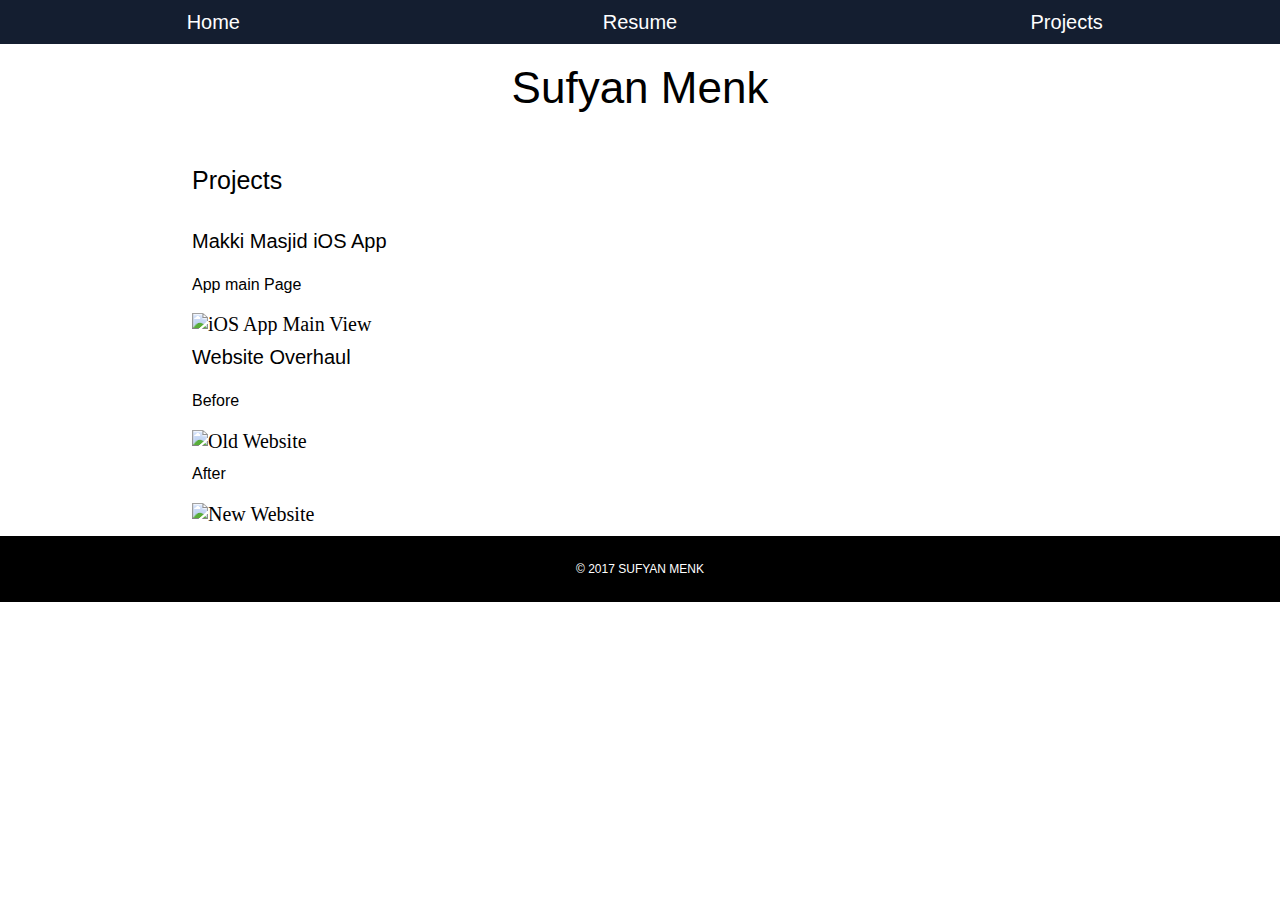
==== projects/index.html @ 123dd88e "Changed modernizr to site.js and made changes to all index.html files" ====
<!DOCTYPE html>
<html lang="en" id="projects">

<head id="home" lang="en">
  <title>Projects</title>
  <meta charset="utf-8" />
  <meta name="viewport" content="width=device-width,initial-scale=1.0,shrink-to-fit=no" />
  <link rel="stylesheet" href="../css/screen.css" />
  <script src="../js/site.js"></script>
</head>

<body>
  <!-- header -->
  <header id="header">
    <!-- navigation -->
    <nav id="navigation">
      <ul>
        <li id="nav-home"><a href="../">Home</a></li>
        <li id="nav-resume"><a href="../resume/">Resume</a></li>
        <li id="nav-projects"><a href="../projects/">Projects</a></li>
      </ul>
    </nav>
    <h1 id="name-title">Sufyan Menk</h1>
  </header>
  <!-- main content -->
  <main id="projects-content">
    <article id="primary">
      <h2>Projects</h2>
      <section id="app">
        <h3>Makki Masjid iOS App</h3>
        <h4>App main Page</h4> <img src="../media/app_screenshot.jpg" alt="iOS App Main View" />
      </section>
      <section id="website">
        <h3>Website Overhaul</h3>
        <h4>Before</h4>
        <img src="../media/old.png" alt="Old Website" />
        <h4>After</h4>
        <img src="../media/new.png" alt="New Website" />
      </section>
    </article>
  </main>
  <footer id="footer">
    <p>&copy; 2017 Sufyan Menk</p>
  </footer>
</body>

</html>
---- css/screen.css ----
/* http://meyerweb.com/eric/tools/css/reset/
   v2.0 | 20110126
   License: none (public domain)
*/

/* stylelint-disable */

a,
abbr,
acronym,
address,
applet,
article,
aside,
audio,
b,
big,
blockquote,
body,
canvas,
caption,
center,
cite,
code,
dd,
del,
details,
dfn,
div,
dl,
dt,
em,
embed,
fieldset,
figcaption,
figure,
footer,
form,
h1,
h2,
h3,
h4,
h5,
h6,
header,
hgroup,
html,
i,
iframe,
img,
ins,
kbd,
label,
legend,
li,
mark,
menu,
nav,
object,
ol,
output,
p,
pre,
q,
ruby,
s,
samp,
section,
small,
span,
strike,
strong,
sub,
summary,
sup,
table,
tbody,
td,
tfoot,
th,
thead,
time,
tr,
tt,
u,
ul,
var,
video {
  margin: 0;
  padding: 0;
  border: 0;
  font: inherit;
  vertical-align: baseline
}

article,
aside,
details,
figcaption,
figure,
footer,
header,
hgroup,
main,
menu,
nav,
section {
  display: block
}

html,
.stylelint {
  line-height: 1
}

body,
.stylelint {
  line-height: inherit
}

ol,
ul,
.stylelint {
  list-style: none
}

blockquote,
q {
  quotes: none
}

blockquote:after,
blockquote:before,
q:after,
q:before {
  content: '';
  content: none
}

table {
  border-collapse: collapse;
  border-spacing: 0
}

/* stylelint-enable */

/* Begin site styles below */

/* Base Styles */

/*
  Hint: these tend to be
  1. element selectors
  2. concerned with color and typography
  3. basic element presenation
*/

html {
  font-size: 1.25em; /* 20/16 = 1.25em */
  line-height: 1.1em; /* 22/20 = 1.1em */
  background-image: url(../media/pattern.png);
  background-repeat: repeat;
}

body {
  padding-top: 3.3em; /* 66/20 = 3.3em */
}

main {
  padding-right: 1.65em; /* 33/20 = 1.65em */
  padding-left: 1.65em; /* 33/20 = 1.65em */
}

h1,
h2,
h3,
h4,
h5,
h6,
p {
  padding-bottom: 1.1em; /* 22/20 = 1.1em */
}

h1,
h2,
h3,
h4,
h5,
h6 {
  font-family: "Trebuchet MS", Helvetica, sans-serif;
  font-weight: 400;
}

h1 {
  font-size: 2.2em; /* 44/20 = 2.2 ee */
  line-height: 1em; /* 44/44 = 1.0em */
}

h2 {
  font-size: 1.25em; /* 25/20 = 1.25 em */
  line-height: 1.76em; /* 44/25 = 0.88 em */
}

h3 {
  font-size: 1em; /* 20/20 = 1em */
  line-height: 1.1em; /* 22/20 = 1.1em */
  font-weight: normal;
}

h4 {
  font-size: 0.8em; /* 16/20 = 0.8em */
  line-height: 1.375em; /* 22/16 = 1.375em */
  font-weight: normal;
}

p {
  font-family: "Georgia", serif;
}

ol,
ul {
  padding-bottom: 0.55em; /* 11/20 = 0.55 */
  font-family: "Georgia", serif;
}

ol {
  list-style-type: decimal;
}

ul {
  list-style-type: square;
}

li ol,
li ul {
  padding-left: 1.1em; /* 22/20 = 1.1 */
  padding-bottom: 0.55em; /* 11/20 = 0.55 */
}

li ol {
  list-style-type: lower-alpha;
}

li li ol {
  list-style-type: lower-roman;
}

footer {
  padding: 1.1em; /* 22/20 = 1.1em */
  text-align: center;
  background-color: #000000;
  color: #FFFFFF;
}

footer p {
  text-transform: uppercase;
  font-family: "Trebuchet MS", Helvetica, sans-serif;
  padding: 0;
  font-size: 0.6em; /* 12/20 = 0.6em */
  line-height: 1.833em; /* 22/12 = 1.833em */
}


/* Responsive Media */

img,
video,
audio {
  display: block;
  max-width: 100%;
  padding-bottom: 0.55em;
}

/* Layout Styles */

/*
  Hint: these tend to be
  1. IDs; but also classes, sometimes
  2. concerned with layout and spatial
     relationships
*/

#navigation {
  position: absolute;
  width: 100%;
  top: 0;
  left: 0;
}

#navigation ul,
#navigation li {
  list-style-type: none;
  padding-bottom: 0;
  border: none;
}

#navigation #name {
  font-weight: bold;
}

#navigation ul {
  background: #141E30;
}

#navigation li {
  background: #141E30;
  float: left;
  width: 33.33333333%;
}

#navigation a {
  display: block;
  width: 100%;
  color: #FFFFFF;
  text-decoration: none;
  font-family: "Trebuchet MS", Helvetica, sans-serif;
  text-align: center;
  padding-top: 0.55em; /* 11/20 = 0.55 */
  padding-bottom: 0.55em; /* 11/20 = 0.55 */
}


#name-title {
  text-align: center;
}

#social ul {
  text-align: center;
  list-style-type: none;
  padding: 1em; /* 20/20 = 1.0em */
  margin: auto;
}

#social ul li {
  display: inline-block;
  margin-left: 0.5em; /* 10/20 = 0.5em; */
  margin-right: 0.5em; /* 10/20 = 0.5em; */
}

#social ul li a {
  text-decoration: none;
  color: #000000;
  cursor: pointer;
}

#software-exp ul,
#tech-skills ul {
  text-align: center;
  padding: 0;
}

#software-exp ul li,
#tech-skills ul li {
  display: block;
  list-style-type: none;
  padding-bottom: 0.55em; /* 11/20 = 0.55 */
}

/* Modular Styles */

/*
  Repeating style patterns.
  Hint: these tend to be:
  1. classes and relationship selectors
  2. concerned with adjustments to base styles,
      spacing, color, etc. etc.
*/


.headshot {
  border-radius: 50%;
  width: 10em; /* 200/20 = 10em */
  margin: auto;
  box-shadow: -0.05em 0.05em 1em #888888; /* -1/20 = -0.05em , 1/20 = 0.05em , 20/20 = 1em */
  padding: 0;
}

.social-media-icon {
  width: 3.5em; /* 70/20 = 3.5em */
}

.card {
  background-color: #FFFFFF;
  border-radius: 0.05em;
  margin-bottom: 2.2em; /* 44/20 = 2.23m */
  box-shadow: -0.05em 0.05em 0.15em #888888; /* -1/20 = -0.05em , 1/20 = 0.05em , 3/20 = 0.15em */
  padding: 1.65em; /* 33/20 = 1.65em */
}

.card h1,
.card h2,
.card h3,
.card h4,
.card h5,
.card h6 {
  text-align: center;
}

.card h2 {
  font-size: 1.65em; /* 33/20 = 1.65em */
  line-height: 0.3333em; /*11/33 = 0.333em */
}

/* State Styles */

/*
  States of the browser and user access
  conditions.
  Hint: these tend to be:
  1. Driven by media queries
  2. Influenced by JavaScript
  3. Organized by Base, Layout, Module, State
*/


@media screen and (min-width: 600px) {

  #content {
    width: auto;
    margin-top: 1.1em; /* 22/20 = 1.1em */
    display: grid;
    grid-template-columns: repeat(10, 1fr);
    grid-template-rows: auto auto;
    grid-gap: 2em; /* 40/20 = 2em */
  }

  #primary {
    grid-column: 5/11;
    grid-row: 1;
  }

  #social {
    grid-column: 1/5;
    grid-row: 1;
  }

  .headshot {
    width: 12.5em; /* 250/20 = 12.5em */
  }
}

@media screen and (min-width: 1280px) {

  main {
    padding-right: 15%;
    padding-left: 15%;
  }

}
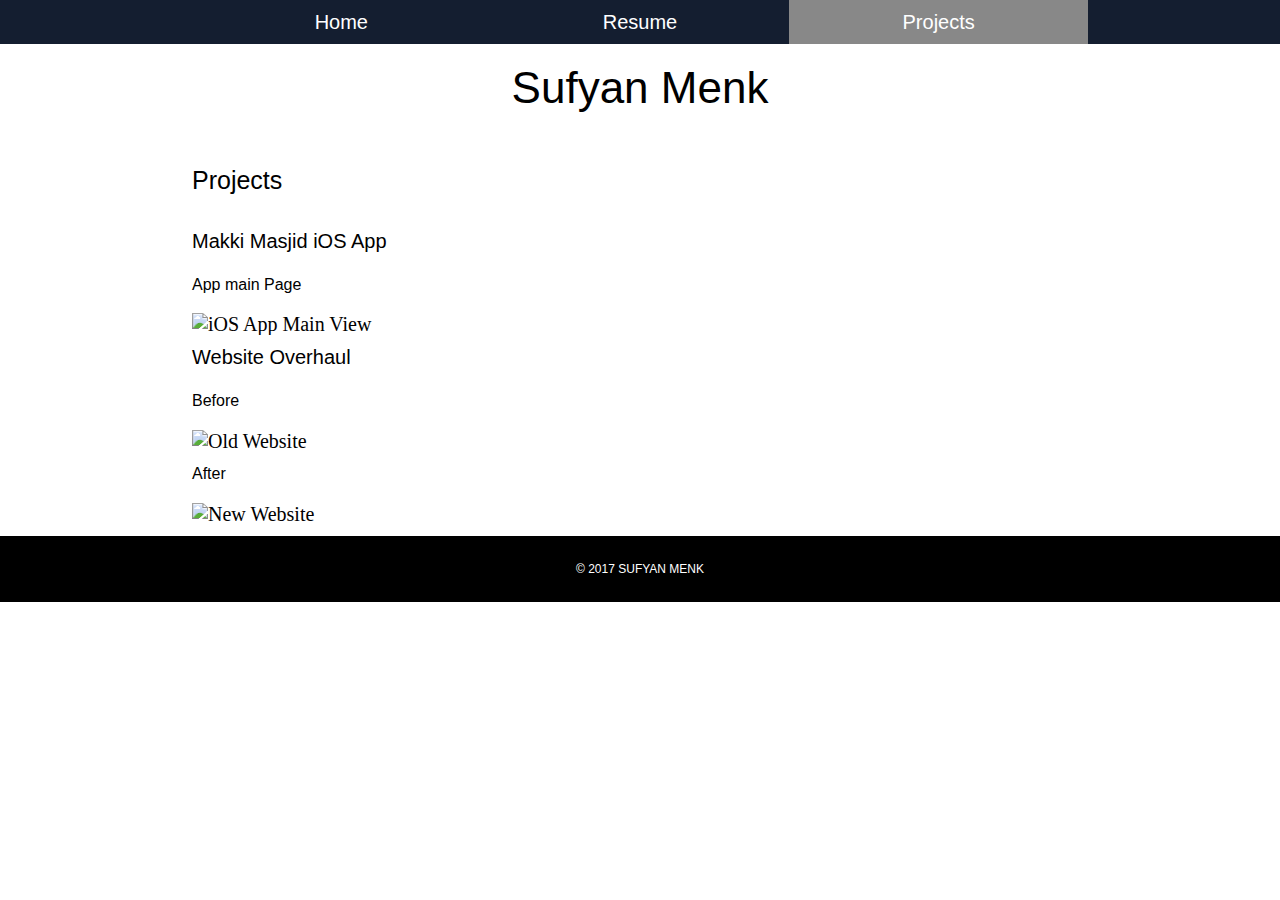
==== commit b1fdbf0b: "added jquery" ====
--- a/projects/index.html
+++ b/projects/index.html
@@ -6,7 +6,7 @@
   <meta charset="utf-8" />
   <meta name="viewport" content="width=device-width,initial-scale=1.0,shrink-to-fit=no" />
   <link rel="stylesheet" href="../css/screen.css" />
-  <script src="../js/site.js"></script>
+    <script src="../js/site.js"></script>
 </head>
 
 <body>
@@ -42,6 +42,8 @@
   <footer id="footer">
     <p>&copy; 2017 Sufyan Menk</p>
   </footer>
+  <script src="https://ajax.googleapis.com/ajax/libs/jquery/3.2.1/jquery.min.js"></script>
+  <script src="../js/site.js"></script>
 </body>
 
 </html>
--- a/css/screen.css
+++ b/css/screen.css
@@ -164,6 +164,7 @@
 
 body {
   padding-top: 3.3em; /* 66/20 = 3.3em */
+  
 }
 
 main {
@@ -188,7 +189,6 @@
 h5,
 h6 {
   font-family: "Trebuchet MS", Helvetica, sans-serif;
-  font-weight: 400;
 }
 
 h1 {
@@ -214,13 +214,13 @@
 }
 
 p {
-  font-family: "Georgia", serif;
+  font-family: Georgia, serif;
 }
 
 ol,
 ul {
   padding-bottom: 0.55em; /* 11/20 = 0.55 */
-  font-family: "Georgia", serif;
+  font-family: Georgia, serif;
 }
 
 ol {
@@ -285,6 +285,7 @@
   width: 100%;
   top: 0;
   left: 0;
+  background-color: #141E30;
 }
 
 #navigation ul,
@@ -319,6 +320,11 @@
   padding-bottom: 0.55em; /* 11/20 = 0.55 */
 }
 
+#home #nav-home,
+#resume #nav-resume,
+#projects #nav-projects {
+  background-color: #888888;
+}
 
 #name-title {
   text-align: center;
@@ -398,7 +404,12 @@
 
 .card h2 {
   font-size: 1.65em; /* 33/20 = 1.65em */
-  line-height: 0.3333em; /*11/33 = 0.333em */
+  line-height: 1em; /*33/33 = 1em */
+}
+
+.card h3 {
+  font-size: 1.1em; /* 22/20 = 1.1em */
+  line-height: 1em; /* 22/22 = 1em */
 }
 
 /* State Styles */
@@ -413,6 +424,7 @@
 */
 
 
+
 @media screen and (min-width: 600px) {
 
   #content {
@@ -437,6 +449,11 @@
   .headshot {
     width: 12.5em; /* 250/20 = 12.5em */
   }
+  
+  #navigation ul{
+    padding-left: 10%;
+    padding-right: 10%;
+  } 
 }
 
 @media screen and (min-width: 1280px) {
@@ -445,5 +462,10 @@
     padding-right: 15%;
     padding-left: 15%;
   }
-
-}
+  
+  #navigation ul{
+    padding-right: 15%;
+    padding-left: 15%;
+  }
+  
+}
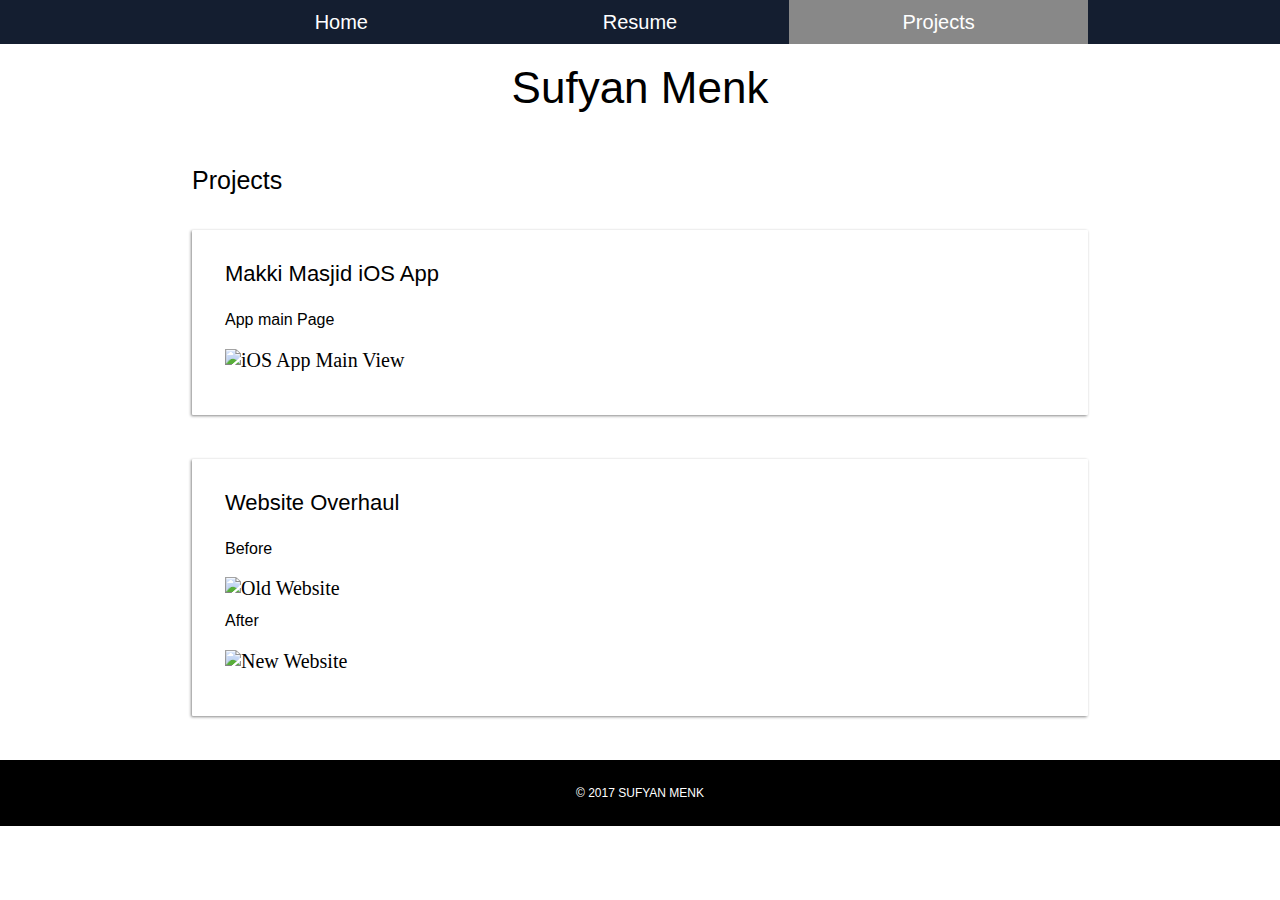
==== commit 35fcea48: "added csgrid checker and started modfying project.html" ====
--- a/projects/index.html
+++ b/projects/index.html
@@ -6,7 +6,6 @@
   <meta charset="utf-8" />
   <meta name="viewport" content="width=device-width,initial-scale=1.0,shrink-to-fit=no" />
   <link rel="stylesheet" href="../css/screen.css" />
-    <script src="../js/site.js"></script>
 </head>
 
 <body>
@@ -24,20 +23,20 @@
   </header>
   <!-- main content -->
   <main id="projects-content">
-    <article id="primary">
+    <section id="primary">
       <h2>Projects</h2>
-      <section id="app">
+      <article id="app" class="card">
         <h3>Makki Masjid iOS App</h3>
         <h4>App main Page</h4> <img src="../media/app_screenshot.jpg" alt="iOS App Main View" />
-      </section>
-      <section id="website">
+      </article>
+      <article id="website" class="card">
         <h3>Website Overhaul</h3>
         <h4>Before</h4>
         <img src="../media/old.png" alt="Old Website" />
         <h4>After</h4>
         <img src="../media/new.png" alt="New Website" />
-      </section>
-    </article>
+      </article>
+    </section>
   </main>
   <footer id="footer">
     <p>&copy; 2017 Sufyan Menk</p>
--- a/css/screen.css
+++ b/css/screen.css
@@ -397,7 +397,7 @@
 .card h2,
 .card h3,
 .card h4,
-.card h5,
+.card h5,`
 .card h6 {
   text-align: center;
 }
@@ -427,7 +427,7 @@
 
 @media screen and (min-width: 600px) {
 
-  #content {
+  .cssgrid #content {
     width: auto;
     margin-top: 1.1em; /* 22/20 = 1.1em */
     display: grid;
@@ -436,12 +436,12 @@
     grid-gap: 2em; /* 40/20 = 2em */
   }
 
-  #primary {
+  .cssgrid #primary {
     grid-column: 5/11;
     grid-row: 1;
   }
 
-  #social {
+  .cssgrid #social {
     grid-column: 1/5;
     grid-row: 1;
   }
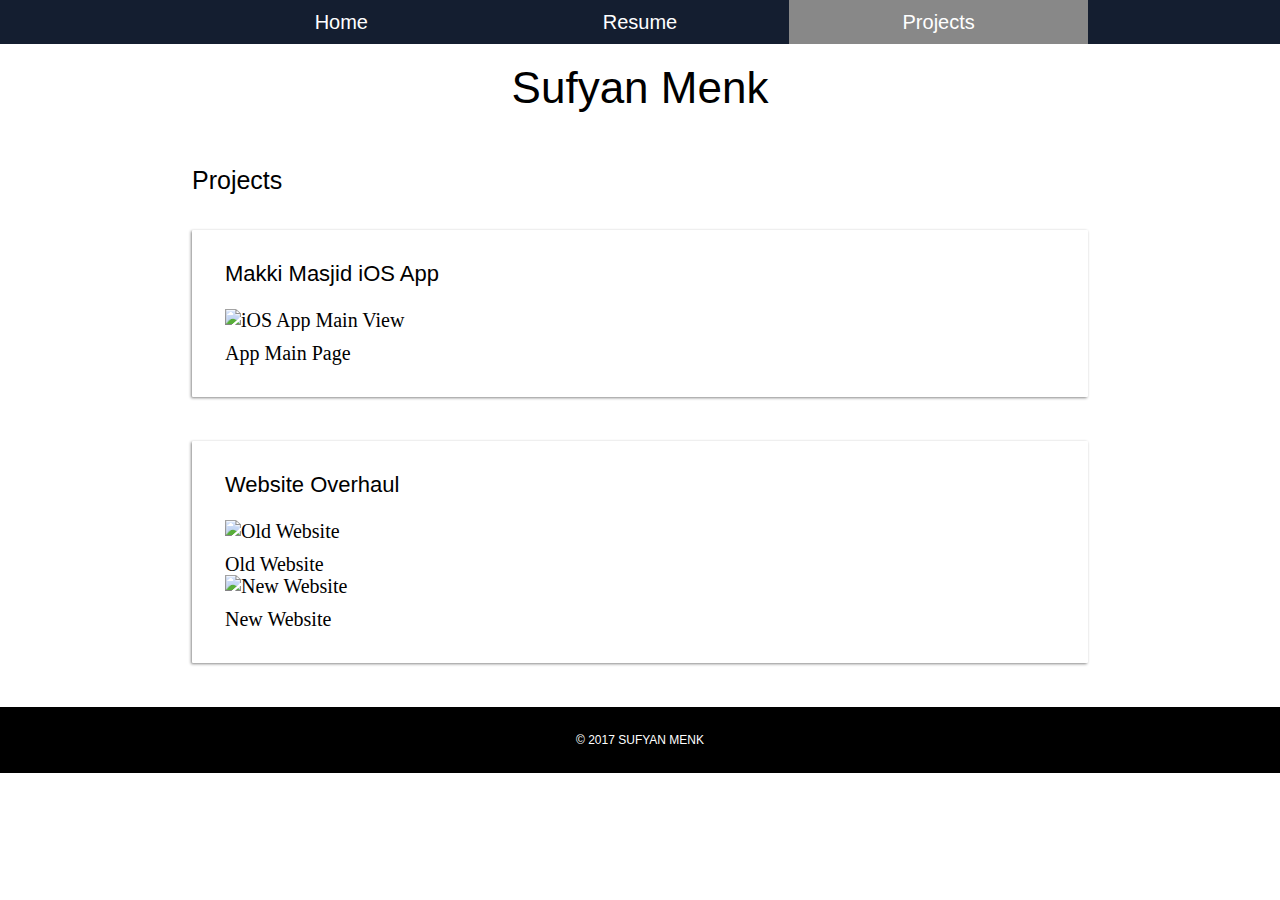
==== commit 9ff97cae: "add figure tags to project.html" ====
--- a/projects/index.html
+++ b/projects/index.html
@@ -27,14 +27,21 @@
       <h2>Projects</h2>
       <article id="app" class="card">
         <h3>Makki Masjid iOS App</h3>
-        <h4>App main Page</h4> <img src="../media/app_screenshot.jpg" alt="iOS App Main View" />
+        <figure>
+          <img src="../media/app_screenshot.jpg" alt="iOS App Main View" />
+          <figcaption>App Main Page</figcaption>
+        </figure>
       </article>
       <article id="website" class="card">
         <h3>Website Overhaul</h3>
-        <h4>Before</h4>
-        <img src="../media/old.png" alt="Old Website" />
-        <h4>After</h4>
-        <img src="../media/new.png" alt="New Website" />
+        <figure>
+          <img src="../media/old.png" alt="Old Website" />
+          <figcaption>Old Website</figcaption>
+        </figure>
+        <figure>
+          <img src="../media/new.png" alt="New Website" />
+          <figcaption>New Website</figcaption>
+        </figure>
       </article>
     </section>
   </main>
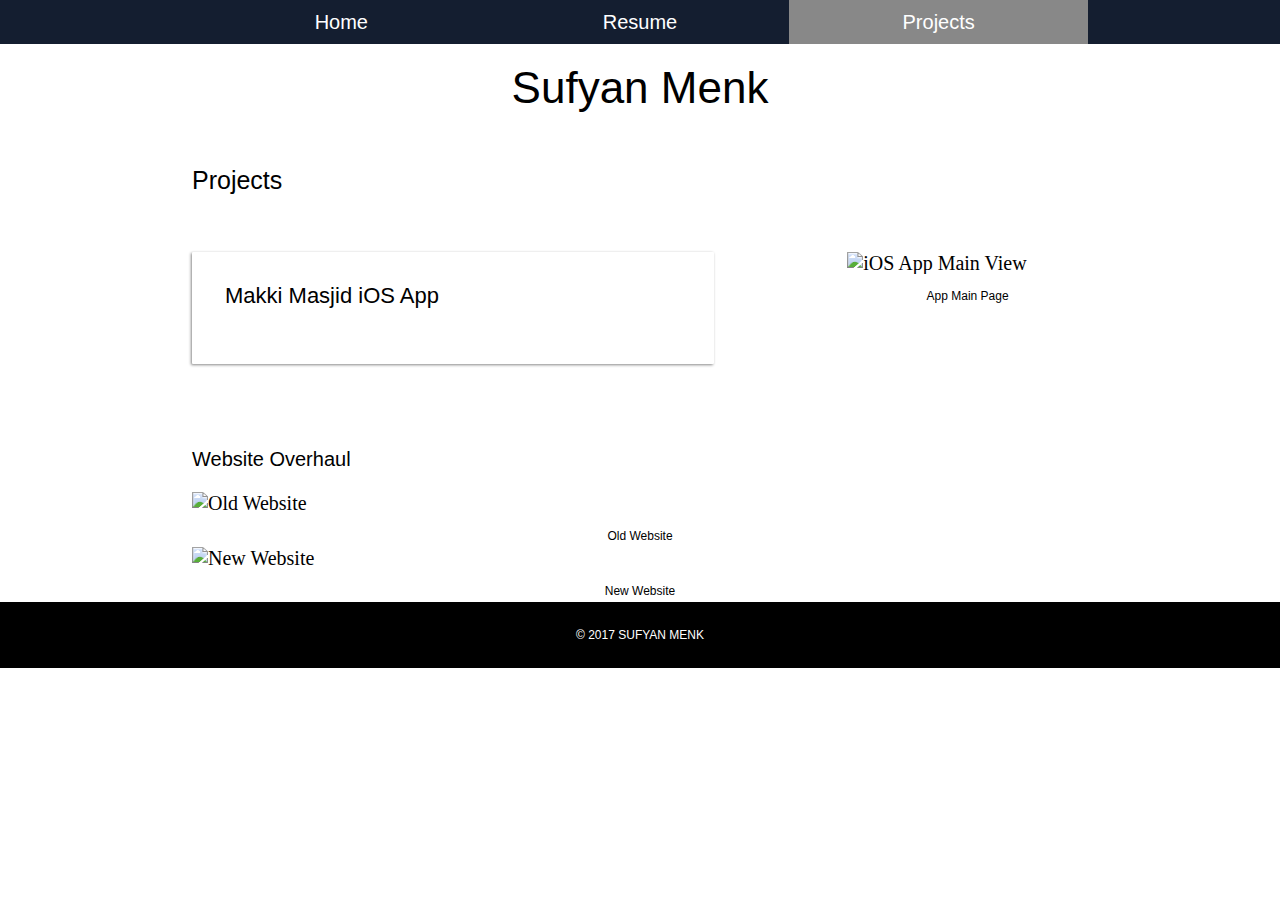
==== commit 0a36c4c4: "added cssgrid to projects page" ====
--- a/projects/index.html
+++ b/projects/index.html
@@ -25,14 +25,18 @@
   <main id="projects-content">
     <section id="primary">
       <h2>Projects</h2>
-      <article id="app" class="card">
-        <h3>Makki Masjid iOS App</h3>
-        <figure>
+      
+        <article id="app">
+         <section class="card">
+            <h3>Makki Masjid iOS App</h3>
+         </section>
+         <figure>
           <img src="../media/app_screenshot.jpg" alt="iOS App Main View" />
           <figcaption>App Main Page</figcaption>
         </figure>
       </article>
-      <article id="website" class="card">
+      
+       <article id="website">
         <h3>Website Overhaul</h3>
         <figure>
           <img src="../media/old.png" alt="Old Website" />
@@ -43,6 +47,7 @@
           <figcaption>New Website</figcaption>
         </figure>
       </article>
+      
     </section>
   </main>
   <footer id="footer">
--- a/css/screen.css
+++ b/css/screen.css
@@ -260,6 +260,12 @@
   line-height: 1.833em; /* 22/12 = 1.833em */
 }
 
+figcaption {
+  font-family: "Trebuchet MS", Helvetica, sans-serif;
+  font-size: 0.6em; /* 12/20 = 0.6em */
+  line-height: 1.833em; /* 22/12 = 1.833em */
+  text-align: center;
+}
 
 /* Responsive Media */
 
@@ -436,7 +442,7 @@
     grid-gap: 2em; /* 40/20 = 2em */
   }
 
-  .cssgrid #primary {
+  .cssgrid #content #primary {
     grid-column: 5/11;
     grid-row: 1;
   }
@@ -445,7 +451,27 @@
     grid-column: 1/5;
     grid-row: 1;
   }
-
+  
+  
+  .cssgrid #app {
+    width: auto;
+    margin-top: 1.1em; /* 22/20 = 1.1em */
+    display: grid;
+    grid-template-columns: repeat(10, 1fr);
+    grid-template-rows: auto auto;
+    grid-gap: 2em; /* 40/20 = 2em */
+  }
+  
+  .cssgrid #app section {
+    grid-column: 1/7;
+    grid-row: 1;
+  }
+  
+  .cssgrid #app figure {
+    grid-column: 8/11;
+    grid-row: 1;
+  }
+  
   .headshot {
     width: 12.5em; /* 250/20 = 12.5em */
   }
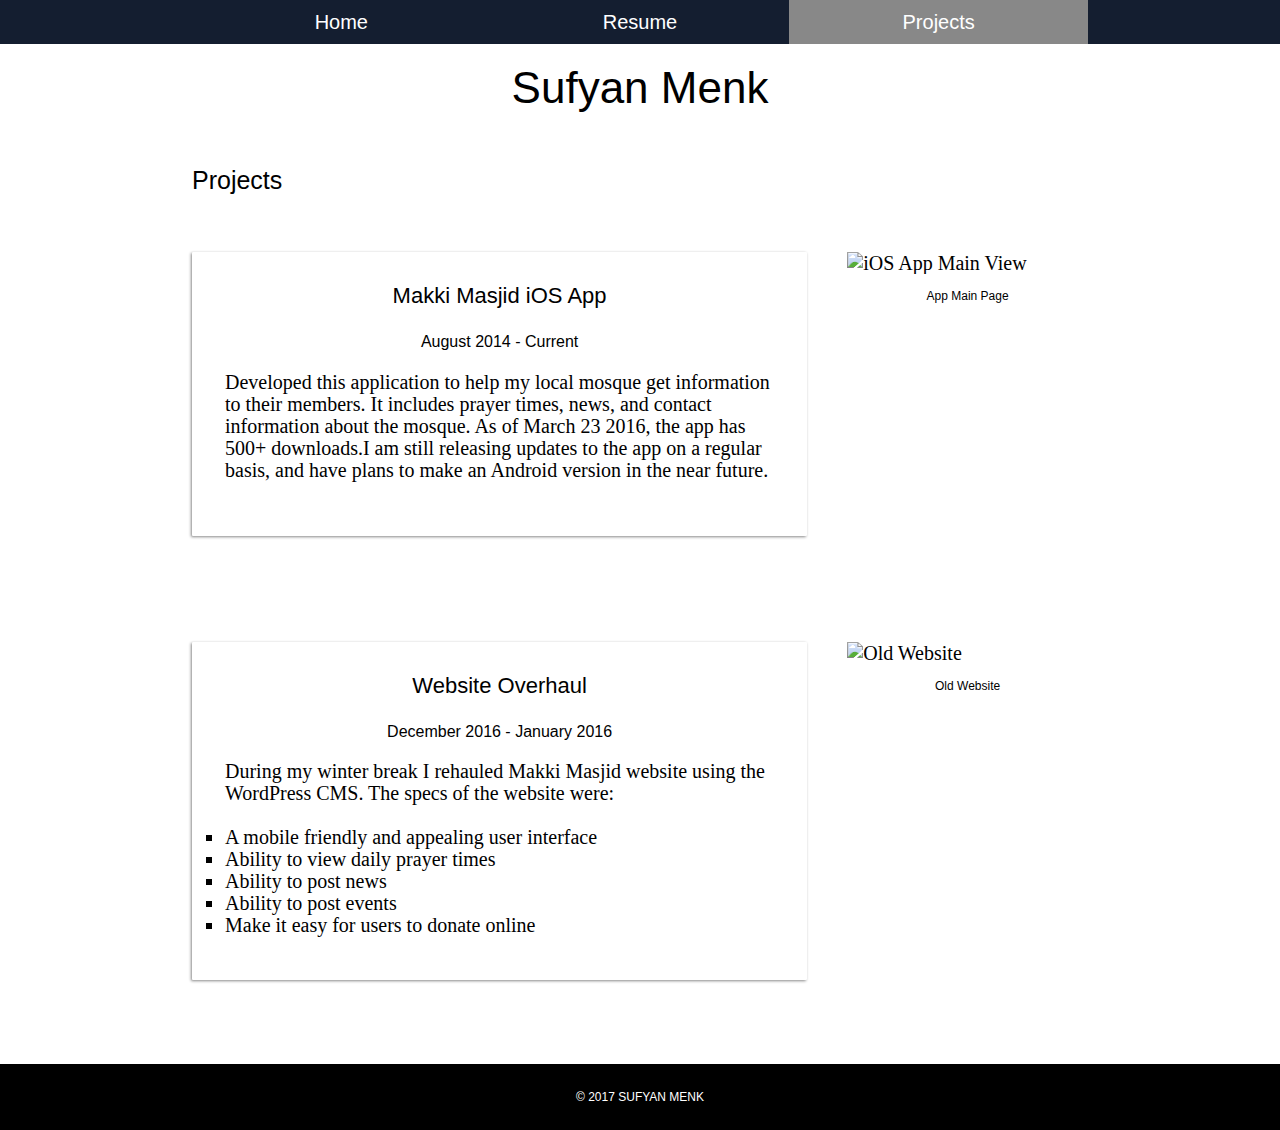
==== commit 5bf82783: "added slideshow jquery code" ====
--- a/projects/index.html
+++ b/projects/index.html
@@ -25,29 +25,46 @@
   <main id="projects-content">
     <section id="primary">
       <h2>Projects</h2>
-      
-        <article id="app">
-         <section class="card">
-            <h3>Makki Masjid iOS App</h3>
-         </section>
-         <figure>
-          <img src="../media/app_screenshot.jpg" alt="iOS App Main View" />
-          <figcaption>App Main Page</figcaption>
-        </figure>
+
+      <article id="app">
+        <section class="card">
+          <h3>Makki Masjid iOS App</h3>
+          <h4>August 2014 - Current</h4>
+          <p>Developed this application to help my local mosque get information to their members. It includes prayer times, news, and contact information about the mosque. As of March 23 2016, the app has 500+ downloads.I am still releasing updates to the app on a regular basis, and have plans to make an Android version in the near future.</p>
+        </section>
+        <aside class="app-slideshow">
+          <figure>
+            <img src="../media/app_screenshot.jpg" alt="iOS App Main View" />
+            <figcaption>App Main Page</figcaption>
+          </figure>
+        </aside>
       </article>
-      
-       <article id="website">
-        <h3>Website Overhaul</h3>
-        <figure>
-          <img src="../media/old.png" alt="Old Website" />
-          <figcaption>Old Website</figcaption>
-        </figure>
-        <figure>
-          <img src="../media/new.png" alt="New Website" />
-          <figcaption>New Website</figcaption>
-        </figure>
+
+      <article id="website">
+        <section class="card">
+          <h3>Website Overhaul</h3>
+          <h4>December 2016 - January 2016</h4>
+          <p>During my winter break I rehauled Makki Masjid website using the WordPress CMS. The specs of the website were:</p>
+          <ul>
+            <li>A mobile friendly and appealing user interface</li>
+            <li>Ability to view daily prayer times</li>
+            <li>Ability to post news</li>
+            <li>Ability to post events</li>
+            <li>Make it easy for users to donate online</li>
+          </ul>
+        </section>
+        <aside id="website-slideshow">
+          <figure>
+            <img src="../media/old.png" alt="Old Website" />
+            <figcaption>Old Website</figcaption>
+          </figure>
+          <figure>
+            <img src="../media/new.png" alt="New Website" />
+            <figcaption>New Website</figcaption>
+          </figure>
+        </aside>
       </article>
-      
+
     </section>
   </main>
   <footer id="footer">
--- a/css/screen.css
+++ b/css/screen.css
@@ -403,7 +403,7 @@
 .card h2,
 .card h3,
 .card h4,
-.card h5,`
+.card h5,
 .card h6 {
   text-align: center;
 }
@@ -463,11 +463,32 @@
   }
   
   .cssgrid #app section {
-    grid-column: 1/7;
+    grid-column: 1/8;
     grid-row: 1;
-  }
-  
-  .cssgrid #app figure {
+    height: fit-content;
+  }
+  
+  .cssgrid #app aside {
+    grid-column: 8/11;
+    grid-row: 1;
+  }
+  
+  .cssgrid #website {
+    width: auto;
+    margin-top: 1.1em; /* 22/20 = 1.1em */
+    display: grid;
+    grid-template-columns: repeat(10, 1fr);
+    grid-template-rows: auto auto;
+    grid-gap: 2em; /* 40/20 = 2em */
+  }
+  
+  .cssgrid #website section {
+    grid-column: 1/8;
+    grid-row: 1;
+    height: fit-content;
+  }
+  
+  .cssgrid #website aside {
     grid-column: 8/11;
     grid-row: 1;
   }
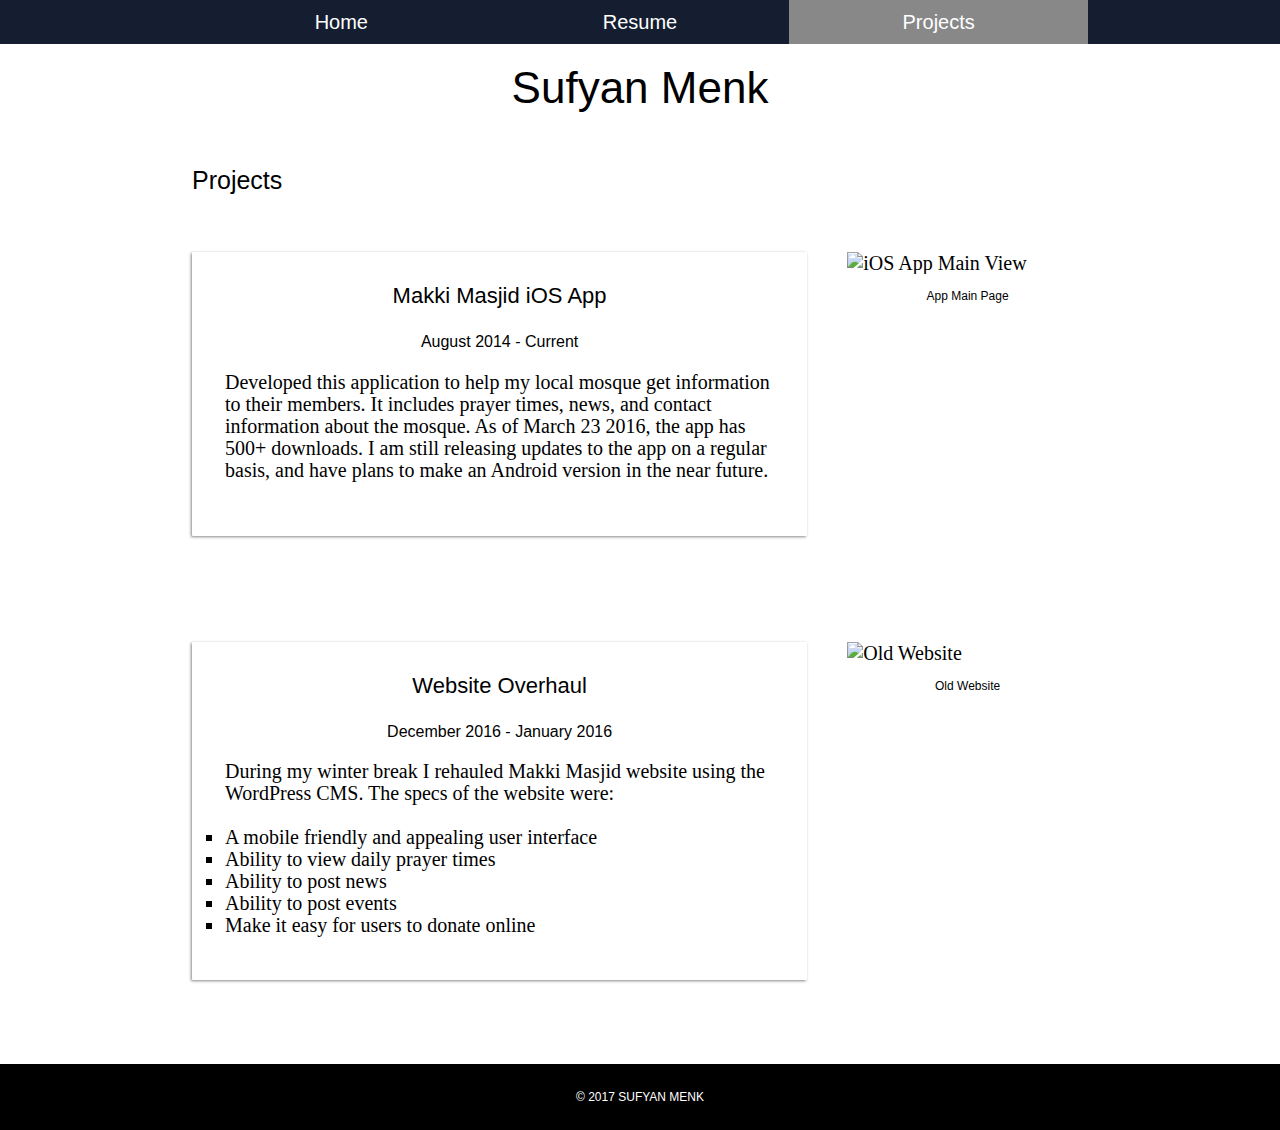
==== commit cabdd324: "adjusted slideshow code to remove fade because it caused image distortion" ====
--- a/projects/index.html
+++ b/projects/index.html
@@ -30,9 +30,9 @@
         <section class="card">
           <h3>Makki Masjid iOS App</h3>
           <h4>August 2014 - Current</h4>
-          <p>Developed this application to help my local mosque get information to their members. It includes prayer times, news, and contact information about the mosque. As of March 23 2016, the app has 500+ downloads.I am still releasing updates to the app on a regular basis, and have plans to make an Android version in the near future.</p>
+          <p>Developed this application to help my local mosque get information to their members. It includes prayer times, news, and contact information about the mosque. As of March 23 2016, the app has 500+ downloads. I am still releasing updates to the app on a regular basis, and have plans to make an Android version in the near future.</p>
         </section>
-        <aside class="app-slideshow">
+        <aside id="app-slideshow">
           <figure>
             <img src="../media/app_screenshot.jpg" alt="iOS App Main View" />
             <figcaption>App Main Page</figcaption>
